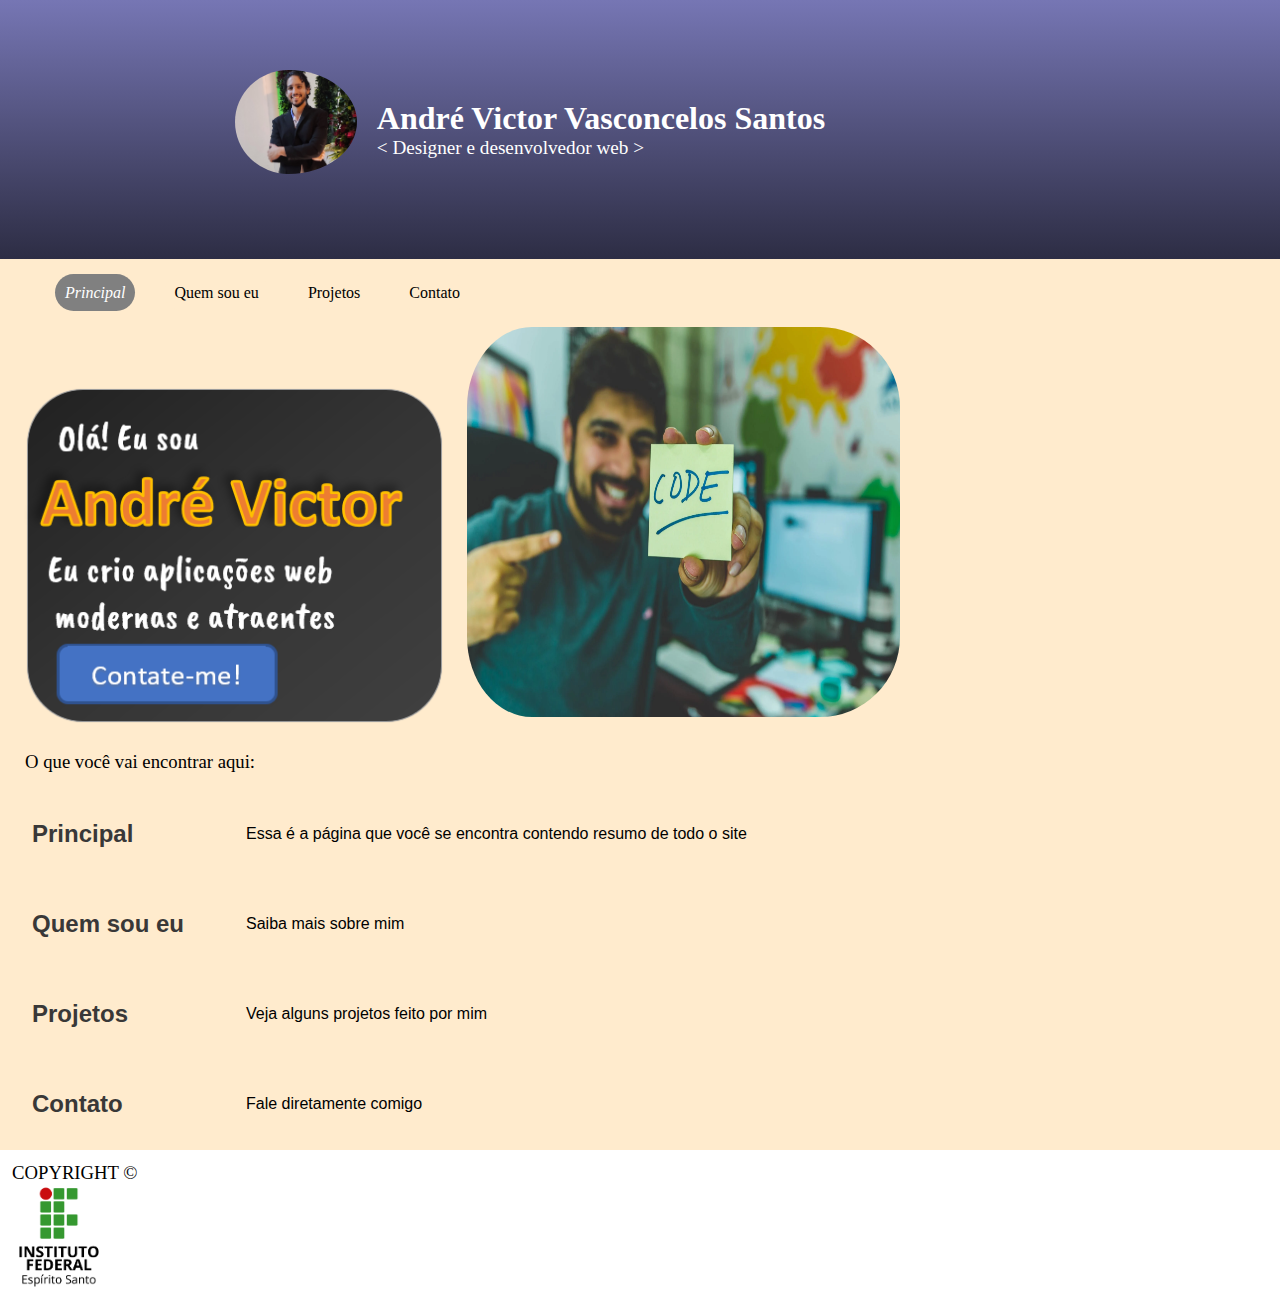
==== index.html @ f5103d4b "inicio da 2° semana" ====
<!DOCTYPE html>
<html lang="pt-br">
<head>
    <meta charset="UTF-8">
    <meta http-equiv="X-UA-Compatible" content="IE=edge">
    <meta name="viewport" content="width=device-width, initial-scale=1.0">
    <title>Currículo ON</title>
    <link rel="stylesheet" href="style.css">

    <!-- <img src="imagens_atividade_semana1/foto minha (1)1 (1) cut.jpg" alt="foto pessoal">-->
</head>
<body>

<div class="container">
<img src="imagens_atividade_semana1/foto minha (1)1 (1) cut.jpg" alt="foto pessoal">

<h1>André Victor Vasconcelos Santos</h1>
       
<h2>&lt; Designer e desenvolvedor web &gt;</h2>
</div>

    
    <header>
        <nav>
        <a href="index.html"><i>Principal</i></a>
        <a style="background-color: blanchedalmond ; color: black;" href ="QuemSouEu.html">Quem sou eu</a>
        <a style="background-color: blanchedalmond ; color: black;" href="projetos.html">Projetos</a>
        <a style="background-color: blanchedalmond ; color: black;" href="contato.html">Contato</a>
    </nav>
  </header>


  <main>


<a href="contato.html"><img src="imagens_semana2/Captura de tela 2022-10-12 174719.png" alt=""></a>

<img class="pessoa" src="imagens_semana2/pessoa.jpg" alt="">

    

<h3><b>O que você vai encontrar aqui:</b></h3>

<table>
   <tr>
       
       <td class="editar">
           Principal  
       </td>
       
       <td>Essa é a página que você se encontra contendo resumo de todo o site</td>

     </tr> 


     <tr>
       
        <td class="editar">
            Quem sou eu  
        </td>
        
        <td>Saiba mais sobre mim</td>
        
      </tr>

      <tr>
       
        <td class="editar">
            Projetos
        </td>
        
        <td>Veja alguns projetos feito por mim</td>
        
      </tr>

      <tr>
       
        <td class="editar">
            Contato
        </td>
        
        <td>Fale diretamente comigo</td>
        
      </tr>

    
</table>

  </main>
</body>

<footer>
  <h3 class="copy">COPYRIGHT ©</h3>
  <img class="footer" src="imagens_atividade_semana1/ifes.png" alt="">
</footer>
</html>
---- style.css ----
@charset "UTF-8";
*{padding: 0;
  margin: 0;
  box-sizing: border-box;
}
@import url('https://fonts.googleapis.com/css2?family=Caveat&display=swap');
/* font-family: 'Caveat', cursive;
 */

 @import url('https://fonts.googleapis.com/css2?family=Open+Sans:ital@1&display=swap');

 /* font-family: 'Open Sans', sans-serif;
 */

.container{
background-image: linear-gradient(to top, rgb(45, 45, 68) , rgb(118, 118, 180));    padding: 70px;
padding-bottom: 100px;

}
.container>img{
    float: left;
    width: 12%;
    border-radius: 50%;
    border-style: unset;
    margin-left: 150px;
    margin-inline-end: 20px;

}
div>h1{
padding-top: 30px;
color: white;
}


h2{
    color: white;
    font-weight: lighter;
    font-size: 1.2em;
}

body{
    background-color: blanchedalmond;
}



h1.qsoueu{
    background-image: none;
    color: black;
    border-style: none;
    margin-left: 5px;
    }
    
    p.qsoueu{
        
        background-image: none;
        color: black;
        padding: 8px;
        font-size: 0.5em;
        font-weight: normal;
    
    }
    p.qsoueu_h{
        
        background-image: none;
        color: black;
        font-size: medium;
        padding: 8px;
        font-size: 1.2em;
    
    }
    p.qsoueu_e{
        
        background-image: none;
        color: black;
        font-size: medium;
        padding: 8px;
        font-size: 1.2em;
    
    }
    p.linguagens{
        
        background-image: none;
        color: black;
        font-size: medium;
        padding: 8px;
    
    }
    p.escrita{
        
        background-image: none;
        color: black;
        padding: 8px;
        font-size: 0.6em;
        font-weight: lighter;
    }
    nav{
        padding: 25px;
        padding-left: 30px;
        font-family: 'Caveat', cursive;
    }
    
    nav>a{
    padding: 10px;
    margin-left: 25px;
    text-decoration: none;
    background-color: gray;
    border-radius: 30px;
    color: white;
    }
    
    
    h4{
        padding: 50px;
        font-size: larger;
        font-size: 2em;
    }
    
    h3{
        padding:15px ;
        padding-left: 25px;
        font-weight: lighter;
    
    }
    
    h3.nome{
        font-size: x-large;
    }
    
    h3.resumo{
        padding:0.1px ;
        padding-left: 25px;
        font-weight: lighter;
    
    }
    
    h3.copy{
        padding:12px ;
    padding-bottom: 0px;    
    
    }
    
    img{
        width: 35%;
        height: 20%;
        padding-left: 15px;
        border-radius: 25px 25px 25px 25px ;
    }
    
   
    
    img.footer{
        width: 8%;
        height: 20%;
        padding-left: 15px;
        border-radius: 0px ;
    }
    
    img.projeto{
        padding: 20px;
    }
   
    img.pessoa{
        border-radius: 80px;
        height: 390px;
        margin-bottom: 15px;
    }

    footer{
        background-color: white;
    }
    
    ul{
    padding-left: 60px;
    padding-top: 20px;
    }
    
    ul{ 
        padding: 15px;
        padding-left: 25px;
    }
    td{
    padding: 30px;
    font-family: 'Open Sans', sans-serif
    }

    td.editar{
        font-size: x-large;
        color: rgb(57, 56, 56);
        font-family: 'Open Sans', sans-serif;
        font-weight: bold;
    }

    .tabela1{
        display: inline-block;
    }

    tabela2{
        display: inline-block;
    }

    form {
        margin: 80px;
        width: 400px;
        padding: 1em;
        border: 1px solid #CCC;
        border-radius: 1em;
    }

    form div + div {
        margin-top: 1em;
    }

    label {
       
        display: inline-block;
        width: 90px;
        text-align: right;
    }

    input, textarea {
       
        font: 1em sans-serif;
        width: 300px;
        -moz-box-sizing: border-box;
        box-sizing: border-box;
        border: 1px solid #999;
    }

    input:focus, textarea:focus {
        
        border-color: #000;
    }

    textarea {
        
        vertical-align: top;
    
        height: 5em;
    
        
        resize: vertical;
    }

    .button {
       
        padding-left: 90px;
    }
    button {
       
        margin-left: .5em;
    }

    input{
        border-radius: 7px;
    }

    textarea{
        border-radius: 7px;
 
    }

    button{
        background-color: #000;
        color: white;
        border-radius: 7px;
        padding: 10px;
        font-weight: bold;
    }
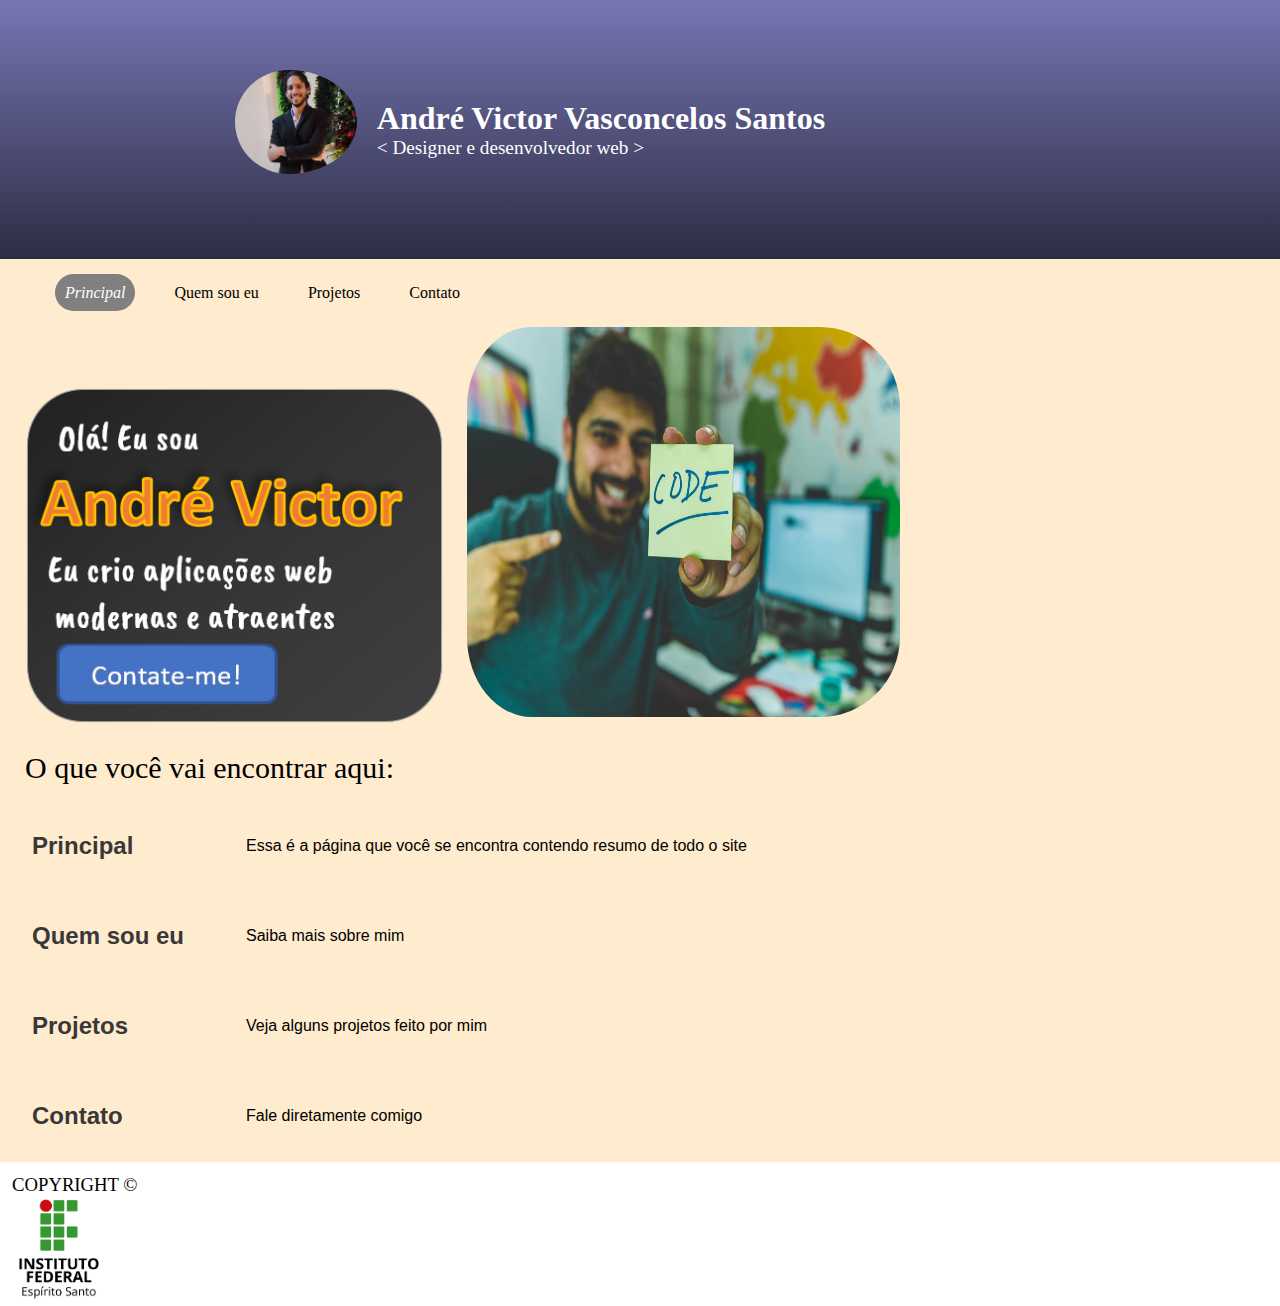
==== commit fc60edf8: "atividade prática final" ====
--- a/index.html
+++ b/index.html
@@ -39,7 +39,7 @@
 
     
 
-<h3><b>O que você vai encontrar aqui:</b></h3>
+<h3 style="font-size:30px ;"><b>O que você vai encontrar aqui:</b></h3>
 
 <table>
    <tr>
@@ -87,6 +87,7 @@
 </table>
 
   </main>
+  
 </body>
 
 <footer>
--- a/style.css
+++ b/style.css
@@ -13,7 +13,9 @@
  */
 
 .container{
-background-image: linear-gradient(to top, rgb(45, 45, 68) , rgb(118, 118, 180));    padding: 70px;
+background-image: linear-gradient(to top, rgb(45, 45, 68) , rgb(118, 118, 180));   
+ 
+padding: 70px;
 padding-bottom: 100px;
 
 }
@@ -195,7 +197,7 @@
         display: inline-block;
     }
 
-    tabela2{
+    .tabela2{
         display: inline-block;
     }
 
@@ -215,7 +217,7 @@
        
         display: inline-block;
         width: 90px;
-        text-align: right;
+        text-align: left;
     }
 
     input, textarea {
@@ -266,4 +268,10 @@
         border-radius: 7px;
         padding: 10px;
         font-weight: bold;
+    }
+
+    select {
+        width: 300px;
+        height: 20px;
+        border-radius: 7px;
     }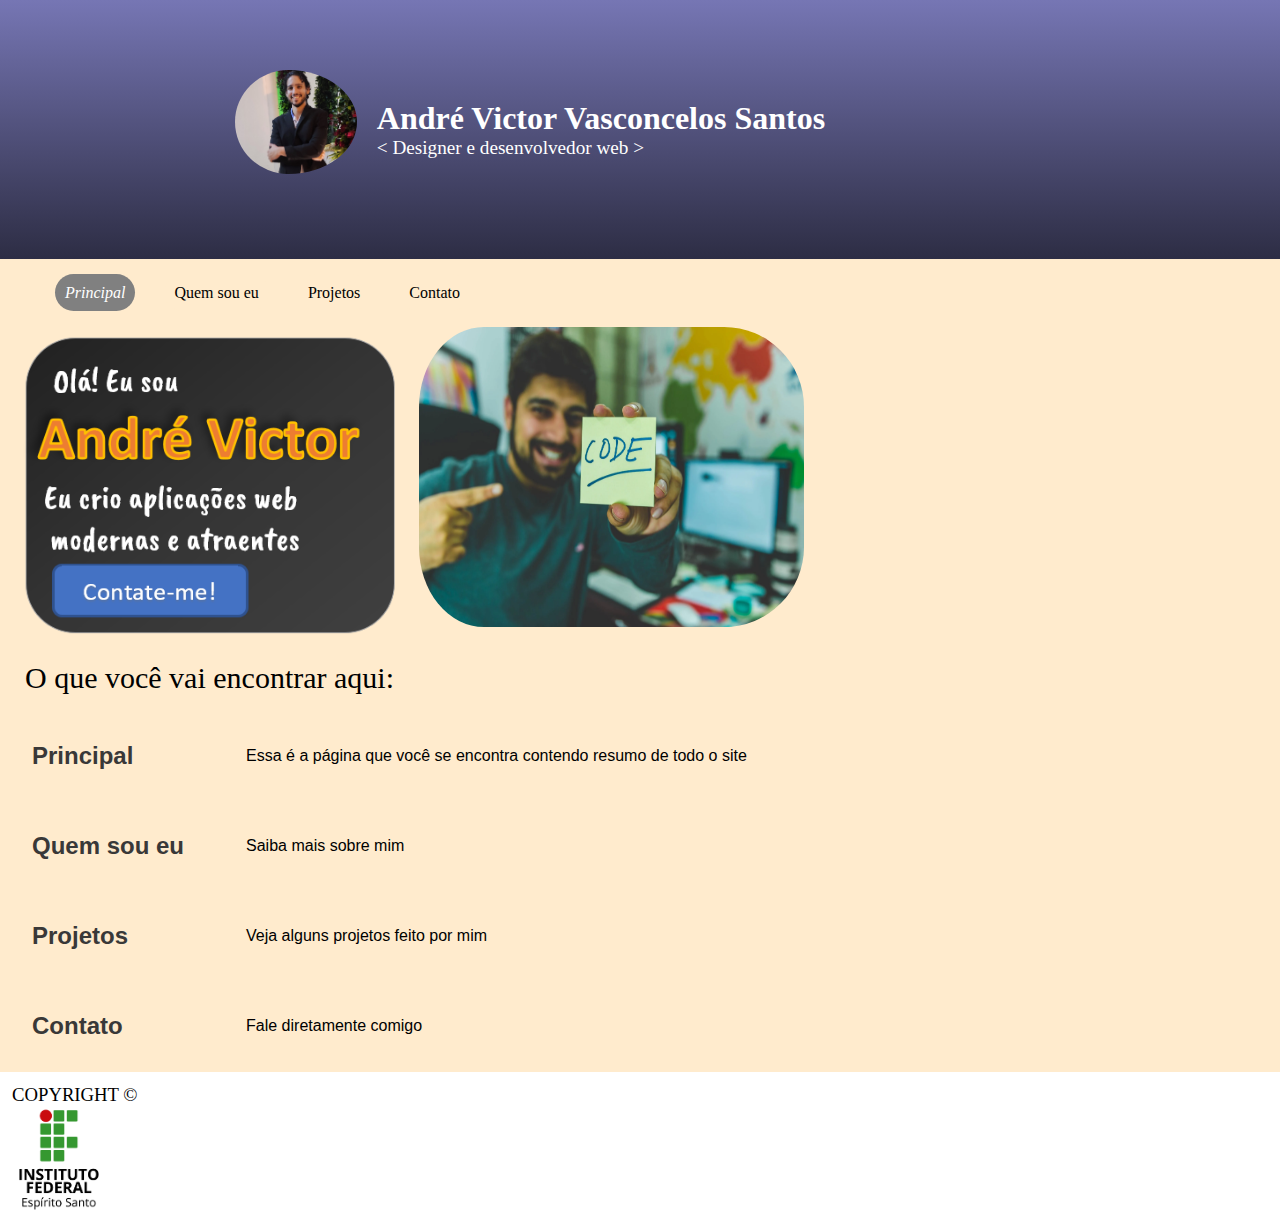
==== commit c658b846: "index ok" ====
--- a/index.html
+++ b/index.html
@@ -33,9 +33,9 @@
   <main>
 
 
-<a href="contato.html"><img src="imagens_semana2/Captura de tela 2022-10-12 174719.png" alt=""></a>
+<a href="contato.html"><img style="width: 400px ;" src="imagens_semana2/Captura de tela 2022-10-12 174719.png" alt=""></a>
 
-<img class="pessoa" src="imagens_semana2/pessoa.jpg" alt="">
+<img style="width: 400px ; height: 300px;" class="pessoa" src="imagens_semana2/pessoa.jpg" alt="">
 
     
 
